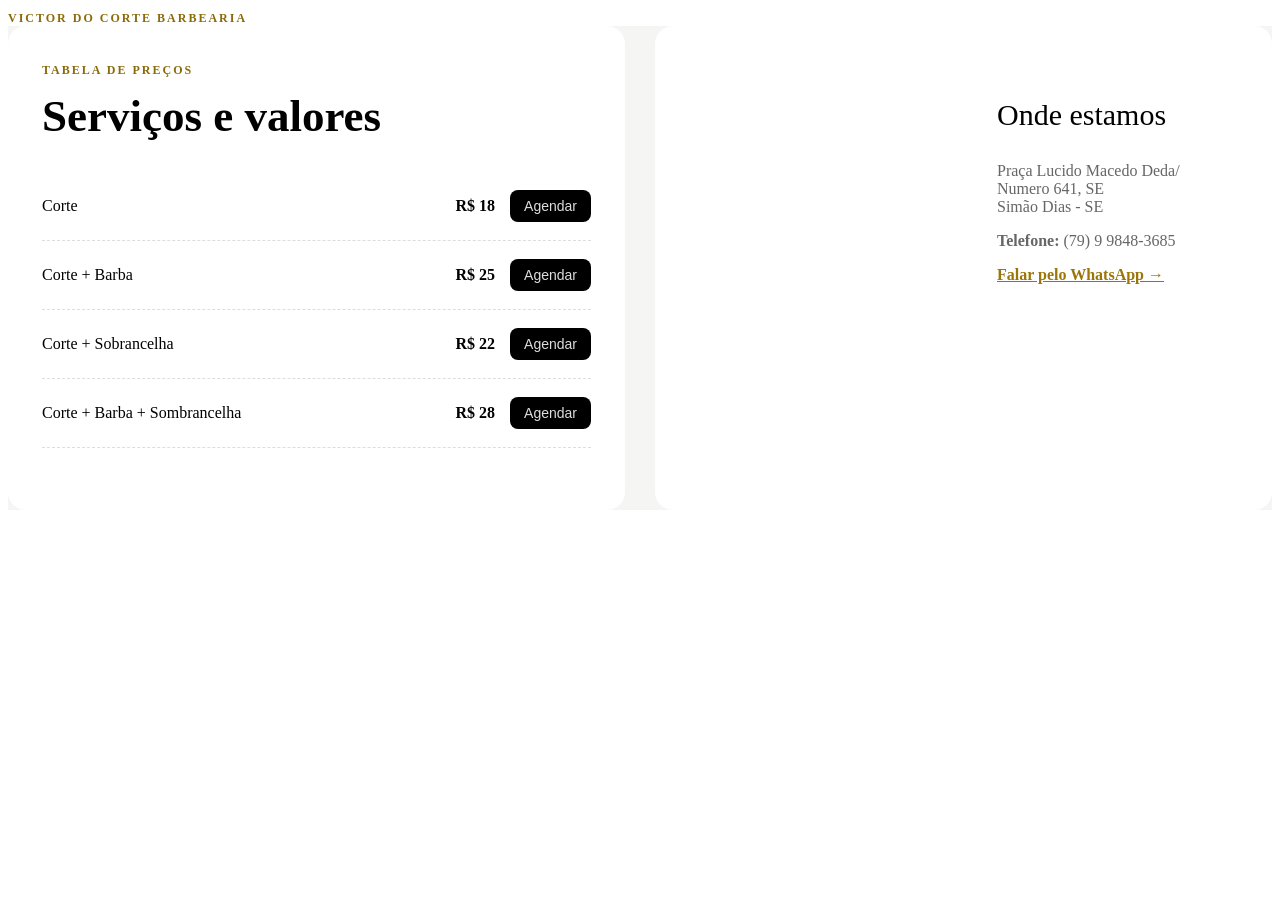
==== paginasecundaria/index.html @ 17b9c56a "pagina dois" ====
<!doctype html>
<html lang="pt-br">
  <head>
    <meta charset="UTF-8" />
    <meta name="viewport" content="width=device-width, initial-scale=1.0" />

    <title>Agendamento</title>
  </head>
  <body>
    <section class="hero" id="inicio">
      <div class="hero-copy reveal">
        <span class="eyebrow">VICTOR DO CORTE BARBEARIA</span>
      </div>
    </section>
    <section class="section pricing" id="tabela">
      <div class="container pricing-grid">
        <div class="price-list reveal">
          <span class="label">TABELA DE PREÇOS</span>
          <h2>Serviços e valores</h2>
          <div class="price">
            <span>Corte</span><b>R$ 18</b
            ><button
              class="mini service"
              data-service="Corte"
              data-price="R$ 18"
            >
              Agendar
            </button>
          </div>
          <div class="price">
            <span>Corte + Barba</span><b>R$ 25</b
            ><button
              class="mini service"
              data-service="Corte e Barba"
              data-price="R$ 25"
            >
              Agendar
            </button>
          </div>
          <div class="price">
            <span>Corte + Sobrancelha</span><b>R$ 22</b
            ><button
              class="mini service"
              data-service="Corte e Sobrancelha"
              data-price="R$ 22"
            >
              Agendar
            </button>
          </div>
          <div class="price">
            <span>Corte + Barba + Sombrancelha</span><b>R$ 28</b
            ><button
              class="mini service"
              data-service=" Corte + Barba + Sombrancelha"
              data-price="R$ 28"
            >
              Agendar
            </button>
          </div>
        </div>
        <div class="location reveal" id="localizacao">
          <div class="map">
            <small>
              <iframe
                src="https://www.google.com/maps/embed?pb=!1m18!1m12!1m3!1d3919.8906906459542!2d-37.81126782591169!3d-10.74290728940381!2m3!1f0!2f0!3f0!3m2!1i1024!2i768!4f13.1!3m3!1m2!1s0x70fd829fe2295bb%3A0x4e19755a1a1fecc5!2zUHJhw6dhIEx1Y8OtbGEgTWFjw6lkbyBEw6lkYSwgNjQxLCBTaW3Do28gRGlhcyAtIFNFLCA0OTQ4MC0wMDA!5e0!3m2!1spt-BR!2sbr!4v1788114184415!5m2!1spt-BR!2sbr"
                width="300"
                height="450"
                style="border: 0"
                allowfullscreen=""
                loading="lazy"
                referrerpolicy="strict-origin-when-cross-origin"
              ></iframe>
            </small>
          </div>
          <div>
            <h3>Onde estamos</h3>
            <p>Praça Lucido Macedo Deda/ Numero 641, SE<br />Simão Dias - SE</p>
            <p><b>Telefone:</b> (79) 9 9848-3685</p>
            <a
              href="#"
              data-whatsapp="Olá! Gostaria de saber a localização da Barbearia."
              >Falar pelo WhatsApp →</a
            >
          </div>
        </div>
      </div>
    </section>

    <style>
      button {
        background-color: black;
        color: #ddd;
        cursor: pointer;
        border: none;
        border-radius: 8px;
        padding: 8px 14px;
        font-size: 14px;
      }
      .pricing {
        background: #f5f5f3;
      }
      .pricing-grid {
        display: grid;
        grid-template-columns: 1fr 1fr;
        gap: 30px;
      }
      .price-list,
      .location {
        background: #fff;
        border: 1px solid var(--line);
        border-radius: 18px;
        padding: 34px;
      }
      .price-list h2 {
        font-size: 45px;
        margin: 12px 0 30px;
      }
      .price {
        display: grid;
        grid-template-columns: 1fr auto auto;
        gap: 15px;
        align-items: center;
        padding: 18px 0;
        border-bottom: 1px dashed #ddd;
      }

      .location {
        display: grid;
        grid-template-columns: 1fr 1fr;
        padding: 12px;
      }
      .map {
        min-height: 380px;
        border-radius: 13px;
        font: 40px Oswald;
        align-content: center;
      }
      .location > div:last-child {
        padding: 30px;
      }
      .location h3 {
        font: 30px Oswald;
      }
      .location p {
        color: #666;
      }
      .location a {
        color: #9b7607;
        font-weight: 800;
      }
      .eyebrow,
      .label {
        font-size: 12px;
        font-weight: 800;
        letter-spacing: 2px;
        color: #8b6a08;
      }

      /* ===== RESPONSIVO MOBILE ===== */
      @media (max-width: 768px) {
        .pricing-grid {
          grid-template-columns: 1fr;
          gap: 20px;
        }
        .price-list,
        .location {
          padding: 22px;
          border-radius: 14px;
        }
        .price-list h2 {
          font-size: 30px;
          margin: 10px 0 20px;
        }
        .map iframe {
          width: 100%;
          height: 260px;
        }
        .location {
          grid-template-columns: 1fr;
        }
        .map {
          min-height: 280px;
        }
      }

      @media (max-width: 480px) {
        .price {
          grid-template-columns: 1fr;
          gap: 8px;
          text-align: left;
        }
        .price b {
          font-size: 18px;
        }
        button {
          width: 100%;
          padding: 10px 0;
          font-size: 15px;
        }
        .price-list h2 {
          font-size: 24px;
        }
        .price-list,
        .location {
          padding: 23px;
        }
      }
    </style>

    <script src="agendamento.js"></script>
  </body>
</html>
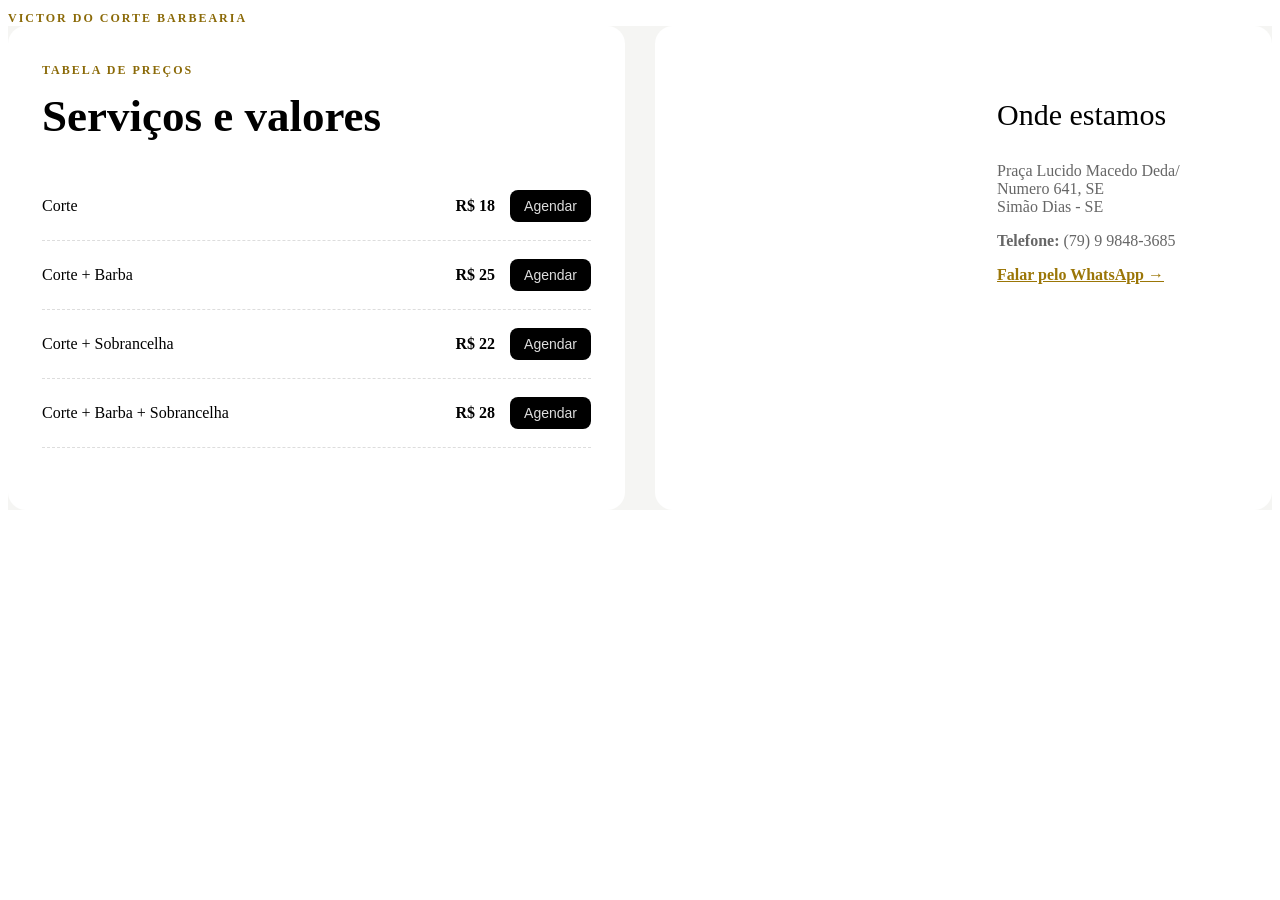
==== commit 0177de17: "corrigindo erro de digitação" ====
--- a/paginasecundaria/index.html
+++ b/paginasecundaria/index.html
@@ -48,10 +48,10 @@
             </button>
           </div>
           <div class="price">
-            <span>Corte + Barba + Sombrancelha</span><b>R$ 28</b
-            ><button
-              class="mini service"
-              data-service=" Corte + Barba + Sombrancelha"
+            <span>Corte + Barba + Sobrancelha</span><b>R$ 28</b
+            ><button
+              class="mini service"
+              data-service=" Corte + Barba + Sobrancelha"
               data-price="R$ 28"
             >
               Agendar
